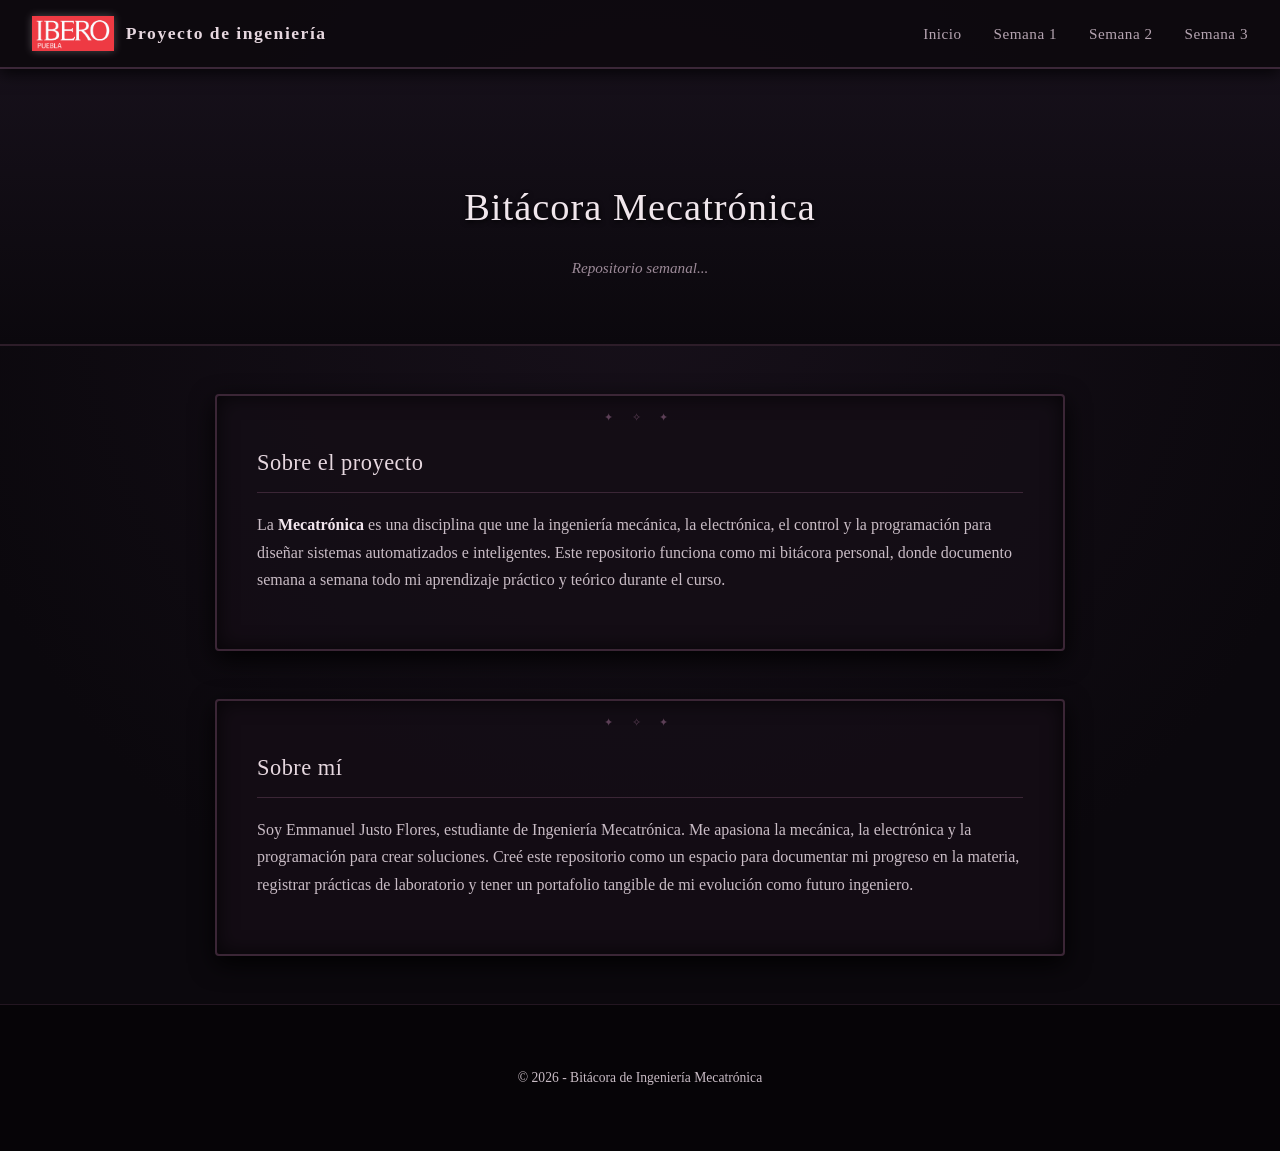
==== index.html @ 0d1df0a4 "Aplicando estilo gotico oscuro tipo grimorio" ====
<!DOCTYPE html>
<html lang="es">
<head>
    <meta charset="UTF-8">
    <meta name="viewport" content="width=device-width, initial-scale=1.0">
    <title>Bitácora Mecatrónica</title>
    <style>
        /* --- Estilo Gótico / Grimorio Oscuro --- */
        body {
            background-color: #0b080d; /* Fondo negro-violeta muy oscuro */
            color: #d1c7d6; /* Tono pergamino envejecido claro */
            font-family: "Georgia", "Times New Roman", serif;
            margin: 0;
            padding: 0;
            line-height: 1.7;
            background-image: radial-gradient(circle at 50% 30%, #17101a 0%, #0b080d 80%);
            background-attachment: fixed;
        }

        /* --- Menú de Navegación Estilo Pergamino / Lateral --- */
        nav {
            background-color: rgba(14, 10, 15, 0.95);
            border-bottom: 2px solid #3b2738;
            display: flex;
            justify-content: space-between;
            align-items: center;
            padding: 1rem 2rem;
            position: sticky;
            top: 0;
            z-index: 1000;
            box-shadow: 0 4px 15px rgba(0, 0, 0, 0.8);
        }

        .logo {
            display: flex;
            align-items: center;
            color: #e6d7df;
            font-weight: bold;
            font-size: 1.1rem;
            letter-spacing: 1.5px;
            font-family: "Times New Roman", serif;
        }

        .logo img {
            height: 35px;
            margin-right: 12px;
            filter: drop-shadow(0 0 4px rgba(230, 215, 223, 0.3));
        }

        .nav-links {
            list-style: none;
            display: flex;
            gap: 2rem;
            margin: 0;
            padding: 0;
        }

        .nav-links a {
            color: #b5a4b1;
            text-decoration: none;
            font-size: 0.95rem;
            letter-spacing: 0.5px;
            transition: all 0.3s ease;
        }

        .nav-links a:hover {
            color: #f3e6ed;
            text-shadow: 0 0 8px rgba(243, 230, 237, 0.6);
        }

        /* --- Cabecera Principal --- */
        header {
            background: linear-gradient(180deg, #16101a 0%, #0b080d 100%);
            border-bottom: 2px solid #2d1d29;
            text-align: center;
            padding: 5rem 1rem 3rem 1rem;
        }

        header h1 {
            font-size: 2.4rem;
            color: #f0e6ec;
            margin-bottom: 0.5rem;
            font-weight: normal;
            letter-spacing: 1px;
            text-shadow: 0 2px 5px rgba(0,0,0,0.9);
        }

        header p {
            color: #9c8a98;
            font-style: italic;
            font-size: 0.95rem;
        }

        /* --- Contenedor Principal --- */
        main {
            max-width: 850px;
            margin: 3rem auto;
            padding: 0 1.5rem;
        }

        /* --- Secciones con Marcos Góticos Ornamentales --- */
        .seccion, .intro {
            background-color: rgba(20, 14, 22, 0.85);
            border: 2px solid #3b2636;
            border-radius: 4px;
            padding: 2.5rem;
            margin-bottom: 3rem;
            box-shadow: inset 0 0 20px rgba(0, 0, 0, 0.7), 0 8px 25px rgba(0, 0, 0, 0.9);
            position: relative;
        }

        /* Esquinas ornamentales sutiles simulando marcos antiguos */
        .seccion::before, .intro::before {
            content: "✦ ✧ ✦";
            position: absolute;
            top: 12px;
            left: 50%;
            transform: translateX(-50%);
            color: #5c3f56;
            font-size: 0.7rem;
            letter-spacing: 8px;
        }

        h2 {
            color: #e6d7df;
            border-bottom: 1px solid #3b2636;
            padding-bottom: 0.6rem;
            margin-top: 0.5rem;
            font-size: 1.4rem;
            font-weight: normal;
            letter-spacing: 0.5px;
        }

        p {
            color: #c9bcc5;
        }

        strong {
            color: #f2e6ee;
        }

        /* --- Pie de Página --- */
        footer {
            text-align: center;
            padding: 3rem;
            background-color: #060407;
            border-top: 1px solid #231621;
            color: #7d6e79;
            font-size: 0.85rem;
        }
    </style>
</head>
<body>
    <!-- Menú de navegación principal -->
    <nav>
        <div class="logo">
            <img src="imagenes/Logopuebla.png" alt="Logo Puebla">
            Proyecto de ingeniería
        </div>
        <ul class="nav-links">
            <li><a href="index.html">Inicio</a></li>
            <li><a href="semana1.html">Semana 1</a></li>
            <li><a href="semana2.html">Semana 2</a></li>
            <li><a href="semana3.html">Semana 3</a></li>
        </ul>
    </nav>

    <!-- Cabecera principal -->
    <header>
        <h1>Bitácora Mecatrónica</h1>
        <p>Repositorio semanal...</p>
    </header>

    <main>
        <!-- Sobre el proyecto -->
        <section class="seccion intro">
            <h2>Sobre el proyecto</h2>
            <p>La <strong>Mecatrónica</strong> es una disciplina que une la ingeniería mecánica, la electrónica, el control y la programación para diseñar sistemas automatizados e inteligentes. Este repositorio funciona como mi bitácora personal, donde documento semana a semana todo mi aprendizaje práctico y teórico durante el curso.</p>
        </section>

        <!-- Sobre mí -->
        <section class="seccion">
            <h2>Sobre mí</h2>
            <p>Soy Emmanuel Justo Flores, estudiante de Ingeniería Mecatrónica. Me apasiona la mecánica, la electrónica y la programación para crear soluciones. Creé este repositorio como un espacio para documentar mi progreso en la materia, registrar prácticas de laboratorio y tener un portafolio tangible de mi evolución como futuro ingeniero.</p>
        </section>
    </main>

    <footer>
        <p>&copy; 2026 - Bitácora de Ingeniería Mecatrónica</p>
    </footer>
</body>
</html>
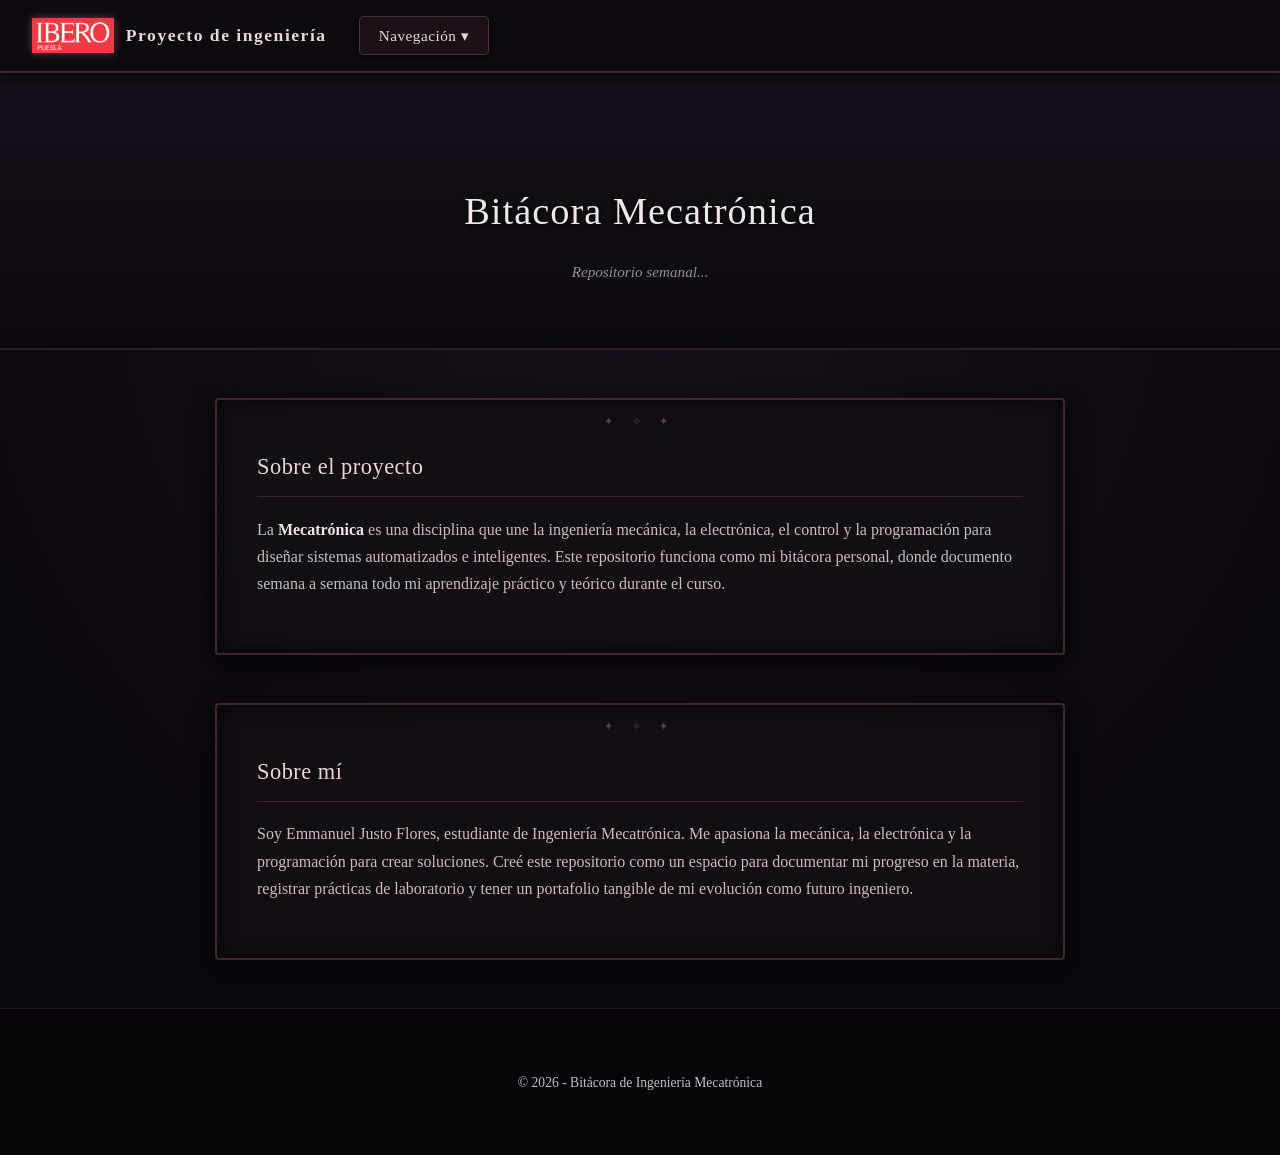
==== commit 84c99f3f: "Moviendo menu de navegacion a desplegable en la parte izquierda" ====
--- a/index.html
+++ b/index.html
@@ -17,18 +17,19 @@
             background-attachment: fixed;
         }
 
-        /* --- Menú de Navegación Estilo Pergamino / Lateral --- */
+        /* --- Menú de Navegación con Menú Desplegable a la Izquierda --- */
         nav {
             background-color: rgba(14, 10, 15, 0.95);
             border-bottom: 2px solid #3b2738;
             display: flex;
-            justify-content: space-between;
+            justify-content: flex-start;
             align-items: center;
             padding: 1rem 2rem;
             position: sticky;
             top: 0;
             z-index: 1000;
             box-shadow: 0 4px 15px rgba(0, 0, 0, 0.8);
+            gap: 2rem;
         }
 
         .logo {
@@ -47,25 +48,70 @@
             filter: drop-shadow(0 0 4px rgba(230, 215, 223, 0.3));
         }
 
-        .nav-links {
-            list-style: none;
-            display: flex;
-            gap: 2rem;
-            margin: 0;
-            padding: 0;
-        }
-
-        .nav-links a {
-            color: #b5a4b1;
-            text-decoration: none;
+        /* --- Estilo del Menú Desplegable (Dropdown) a la Izquierda --- */
+        .dropdown {
+            position: relative;
+            display: inline-block;
+        }
+
+        .dropbtn {
+            background-color: #1a1018;
+            color: #e6d7df;
+            padding: 0.6rem 1.2rem;
             font-size: 0.95rem;
+            font-family: "Georgia", "Times New Roman", serif;
+            border: 1px solid #4a2f43;
+            border-radius: 4px;
+            cursor: pointer;
             letter-spacing: 0.5px;
             transition: all 0.3s ease;
-        }
-
-        .nav-links a:hover {
+            box-shadow: 0 2px 5px rgba(0,0,0,0.5);
+        }
+
+        .dropbtn:hover {
+            background-color: #2a1826;
             color: #f3e6ed;
-            text-shadow: 0 0 8px rgba(243, 230, 237, 0.6);
+            border-color: #6b4461;
+            box-shadow: 0 0 8px rgba(107, 68, 97, 0.6);
+        }
+
+        .dropdown-content {
+            display: none;
+            position: absolute;
+            left: 0;
+            top: 100%;
+            background-color: #140e16;
+            min-width: 160px;
+            box-shadow: 0 8px 20px rgba(0, 0, 0, 0.9);
+            border: 1px solid #3b2636;
+            border-radius: 4px;
+            z-index: 1;
+            margin-top: 5px;
+        }
+
+        .dropdown-content a {
+            color: #b5a4b1;
+            padding: 10px 16px;
+            text-decoration: none;
+            display: block;
+            font-size: 0.9rem;
+            transition: all 0.2s ease;
+            border-bottom: 1px dashed #221420;
+        }
+
+        .dropdown-content a:last-child {
+            border-bottom: none;
+        }
+
+        .dropdown-content a:hover {
+            background-color: #241421;
+            color: #f3e6ed;
+            padding-left: 20px; /* Pequeño efecto visual al pasar el cursor */
+        }
+
+        /* Mostrar el menú desplegable al pasar el cursor (o se puede interactuar) */
+        .dropdown:hover .dropdown-content {
+            display: block;
         }
 
         /* --- Cabecera Principal --- */
@@ -109,7 +155,6 @@
             position: relative;
         }
 
-        /* Esquinas ornamentales sutiles simulando marcos antiguos */
         .seccion::before, .intro::before {
             content: "✦ ✧ ✦";
             position: absolute;
@@ -151,18 +196,23 @@
     </style>
 </head>
 <body>
-    <!-- Menú de navegación principal -->
+    <!-- Menú de navegación con el desplegable a la izquierda -->
     <nav>
         <div class="logo">
             <img src="imagenes/Logopuebla.png" alt="Logo Puebla">
             Proyecto de ingeniería
         </div>
-        <ul class="nav-links">
-            <li><a href="index.html">Inicio</a></li>
-            <li><a href="semana1.html">Semana 1</a></li>
-            <li><a href="semana2.html">Semana 2</a></li>
-            <li><a href="semana3.html">Semana 3</a></li>
-        </ul>
+
+        <!-- Menú Desplegable ubicado del lado izquierdo -->
+        <div class="dropdown">
+            <button class="dropbtn">Navegación ▾</button>
+            <div class="dropdown-content">
+                <a href="index.html">Inicio</a>
+                <a href="semana1.html">Semana 1</a>
+                <a href="semana2.html">Semana 2</a>
+                <a href="semana3.html">Semana 3</a>
+            </div>
+        </div>
     </nav>
 
     <!-- Cabecera principal -->
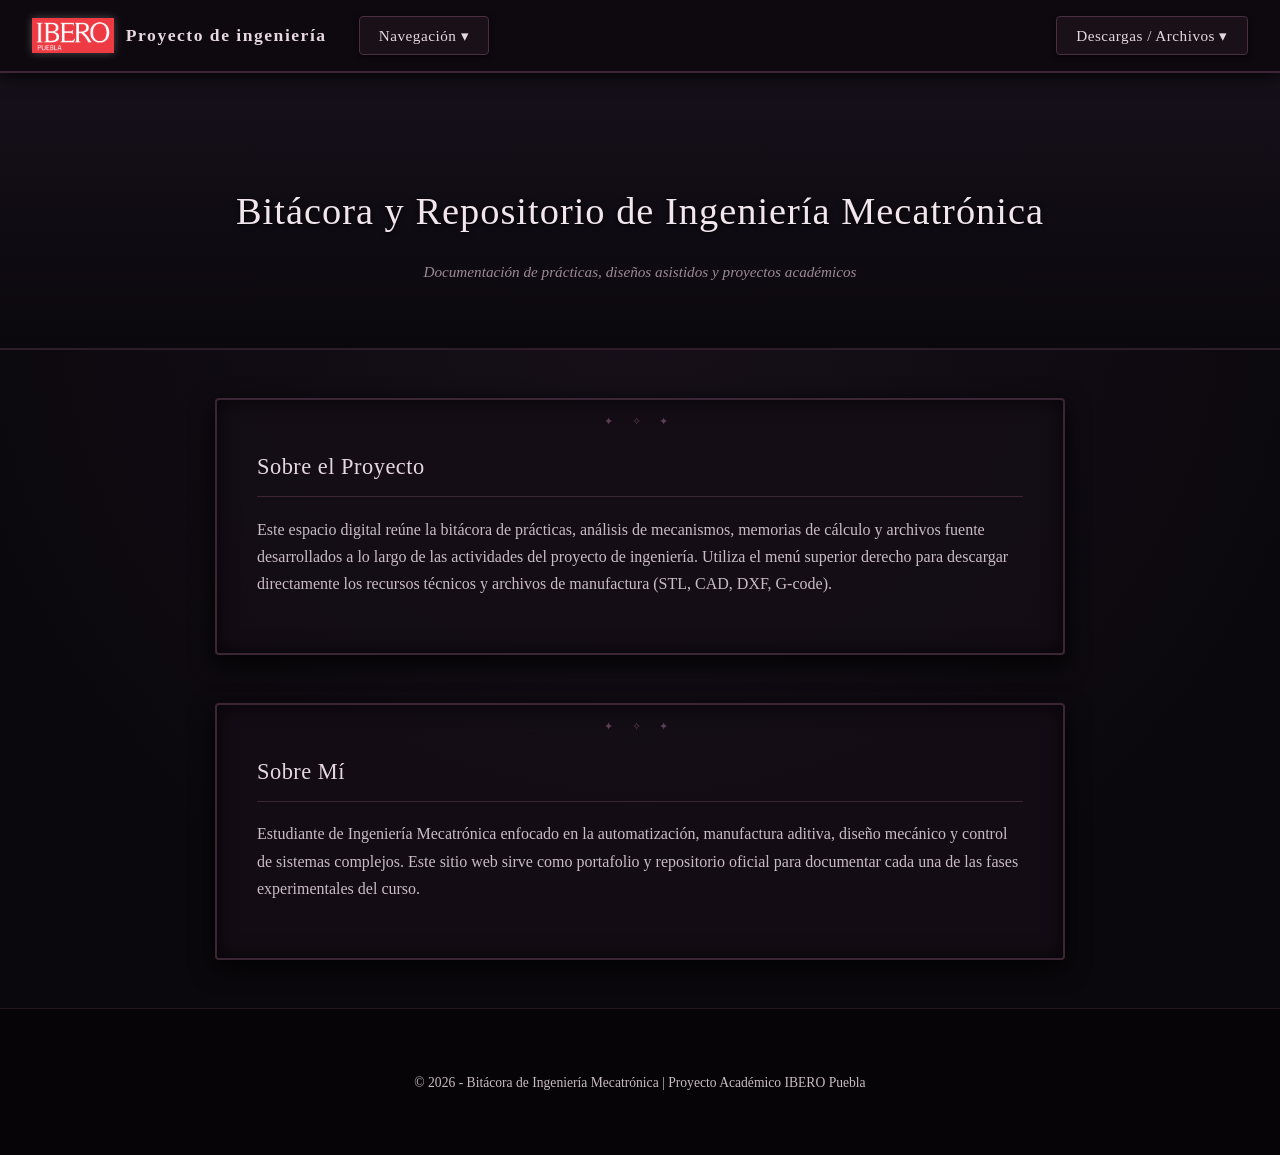
==== commit 981c9d5c: "descargas" ====
--- a/index.html
+++ b/index.html
@@ -3,32 +3,38 @@
 <head>
     <meta charset="UTF-8">
     <meta name="viewport" content="width=device-width, initial-scale=1.0">
-    <title>Bitácora Mecatrónica</title>
+    <title>Inicio - Bitácora Mecatrónica</title>
     <style>
         /* --- Estilo Gótico / Grimorio Oscuro --- */
         body {
-            background-color: #0b080d; /* Fondo negro-violeta muy oscuro */
-            color: #d1c7d6; /* Tono pergamino envejecido claro */
+            background-color: #0b080d;
+            color: #d1c7d6;
             font-family: "Georgia", "Times New Roman", serif;
             margin: 0;
             padding: 0;
             line-height: 1.7;
             background-image: radial-gradient(circle at 50% 30%, #17101a 0%, #0b080d 80%);
             background-attachment: fixed;
-        }
-
-        /* --- Menú de Navegación con Menú Desplegable a la Izquierda --- */
+            scroll-behavior: smooth;
+        }
+
+        /* --- Menú de Navegación con Doble Menú Desplegable --- */
         nav {
             background-color: rgba(14, 10, 15, 0.95);
             border-bottom: 2px solid #3b2738;
             display: flex;
-            justify-content: flex-start;
+            justify-content: space-between;
             align-items: center;
             padding: 1rem 2rem;
             position: sticky;
             top: 0;
             z-index: 1000;
             box-shadow: 0 4px 15px rgba(0, 0, 0, 0.8);
+        }
+
+        .nav-left {
+            display: flex;
+            align-items: center;
             gap: 2rem;
         }
 
@@ -48,7 +54,12 @@
             filter: drop-shadow(0 0 4px rgba(230, 215, 223, 0.3));
         }
 
-        /* --- Estilo del Menú Desplegable (Dropdown) a la Izquierda --- */
+        .nav-right {
+            display: flex;
+            align-items: center;
+            gap: 1.5rem;
+        }
+
         .dropdown {
             position: relative;
             display: inline-block;
@@ -81,7 +92,7 @@
             left: 0;
             top: 100%;
             background-color: #140e16;
-            min-width: 160px;
+            min-width: 180px;
             box-shadow: 0 8px 20px rgba(0, 0, 0, 0.9);
             border: 1px solid #3b2636;
             border-radius: 4px;
@@ -106,10 +117,9 @@
         .dropdown-content a:hover {
             background-color: #241421;
             color: #f3e6ed;
-            padding-left: 20px; /* Pequeño efecto visual al pasar el cursor */
-        }
-
-        /* Mostrar el menú desplegable al pasar el cursor (o se puede interactuar) */
+            padding-left: 20px;
+        }
+
         .dropdown:hover .dropdown-content {
             display: block;
         }
@@ -145,7 +155,7 @@
         }
 
         /* --- Secciones con Marcos Góticos Ornamentales --- */
-        .seccion, .intro {
+        .seccion {
             background-color: rgba(20, 14, 22, 0.85);
             border: 2px solid #3b2636;
             border-radius: 4px;
@@ -155,7 +165,7 @@
             position: relative;
         }
 
-        .seccion::before, .intro::before {
+        .seccion::before {
             content: "✦ ✧ ✦";
             position: absolute;
             top: 12px;
@@ -184,6 +194,18 @@
             color: #f2e6ee;
         }
 
+        ul {
+            color: #c9bcc5;
+        }
+
+        a {
+            color: #d1a3c1;
+        }
+
+        a:hover {
+            color: #f3e6ed;
+        }
+
         /* --- Pie de Página --- */
         footer {
             text-align: center;
@@ -196,47 +218,59 @@
     </style>
 </head>
 <body>
-    <!-- Menú de navegación con el desplegable a la izquierda -->
+    <!-- Menú de navegación principal -->
     <nav>
-        <div class="logo">
-            <img src="imagenes/Logopuebla.png" alt="Logo Puebla">
-            Proyecto de ingeniería
+        <div class="nav-left">
+            <div class="logo">
+                <img src="imagenes/Logopuebla.png" alt="Logo Puebla">
+                Proyecto de ingeniería
+            </div>
+            <!-- Menú desplegable exclusivo del Inicio -->
+            <div class="dropdown">
+                <button class="dropbtn">Navegación ▾</button>
+                <div class="dropdown-content">
+                    <a href="index.html">Inicio</a>
+                </div>
+            </div>
         </div>
 
-        <!-- Menú Desplegable ubicado del lado izquierdo -->
-        <div class="dropdown">
-            <button class="dropbtn">Navegación ▾</button>
-            <div class="dropdown-content">
-                <a href="index.html">Inicio</a>
-                <a href="semana1.html">Semana 1</a>
-                <a href="semana2.html">Semana 2</a>
-                <a href="semana3.html">Semana 3</a>
+        <div class="nav-right">
+            <!-- Menú desplegable para descargas de archivos de ingeniería -->
+            <div class="dropdown">
+                <button class="dropbtn">Descargas / Archivos ▾</button>
+                <div class="dropdown-content">
+                    <a href="archivos/modelo.cad" download>Archivo CAD (.cad)</a>
+                    <a href="archivos/pieza.stl" download>Modelo 3D (.stl)</a>
+                    <a href="archivos/corte.dxf" download>Plano Vectorial (.dxf)</a>
+                    <a href="archivos/impresion.gcode" download>Código G-code (.gcode)</a>
+                    <a href="archivos/plano.pdf" download>Plano Técnico (.pdf)</a>
+                </div>
             </div>
         </div>
     </nav>
 
     <!-- Cabecera principal -->
     <header>
-        <h1>Bitácora Mecatrónica</h1>
-        <p>Repositorio semanal...</p>
+        <h1>Bitácora y Repositorio de Ingeniería Mecatrónica</h1>
+        <p>Documentación de prácticas, diseños asistidos y proyectos académicos</p>
     </header>
 
     <main>
-        <!-- Sobre el proyecto -->
-        <section class="seccion intro">
-            <h2>Sobre el proyecto</h2>
-            <p>La <strong>Mecatrónica</strong> es una disciplina que une la ingeniería mecánica, la electrónica, el control y la programación para diseñar sistemas automatizados e inteligentes. Este repositorio funciona como mi bitácora personal, donde documento semana a semana todo mi aprendizaje práctico y teórico durante el curso.</p>
+        <!-- Sección Sobre el Proyecto -->
+        <section class="seccion">
+            <h2>Sobre el Proyecto</h2>
+            <p>Este espacio digital reúne la bitácora de prácticas, análisis de mecanismos, memorias de cálculo y archivos fuente desarrollados a lo largo de las actividades del proyecto de ingeniería. Utiliza el menú superior derecho para descargar directamente los recursos técnicos y archivos de manufactura (STL, CAD, DXF, G-code).</p>
         </section>
 
-        <!-- Sobre mí -->
+        <!-- Sección Sobre Mí -->
         <section class="seccion">
-            <h2>Sobre mí</h2>
-            <p>Soy Emmanuel Justo Flores, estudiante de Ingeniería Mecatrónica. Me apasiona la mecánica, la electrónica y la programación para crear soluciones. Creé este repositorio como un espacio para documentar mi progreso en la materia, registrar prácticas de laboratorio y tener un portafolio tangible de mi evolución como futuro ingeniero.</p>
+            <h2>Sobre Mí</h2>
+            <p>Estudiante de Ingeniería Mecatrónica enfocado en la automatización, manufactura aditiva, diseño mecánico y control de sistemas complejos. Este sitio web sirve como portafolio y repositorio oficial para documentar cada una de las fases experimentales del curso.</p>
         </section>
     </main>
 
     <footer>
-        <p>&copy; 2026 - Bitácora de Ingeniería Mecatrónica</p>
+        <p>&copy; 2026 - Bitácora de Ingeniería Mecatrónica | Proyecto Académico IBERO Puebla</p>
     </footer>
 </body>
 </html>
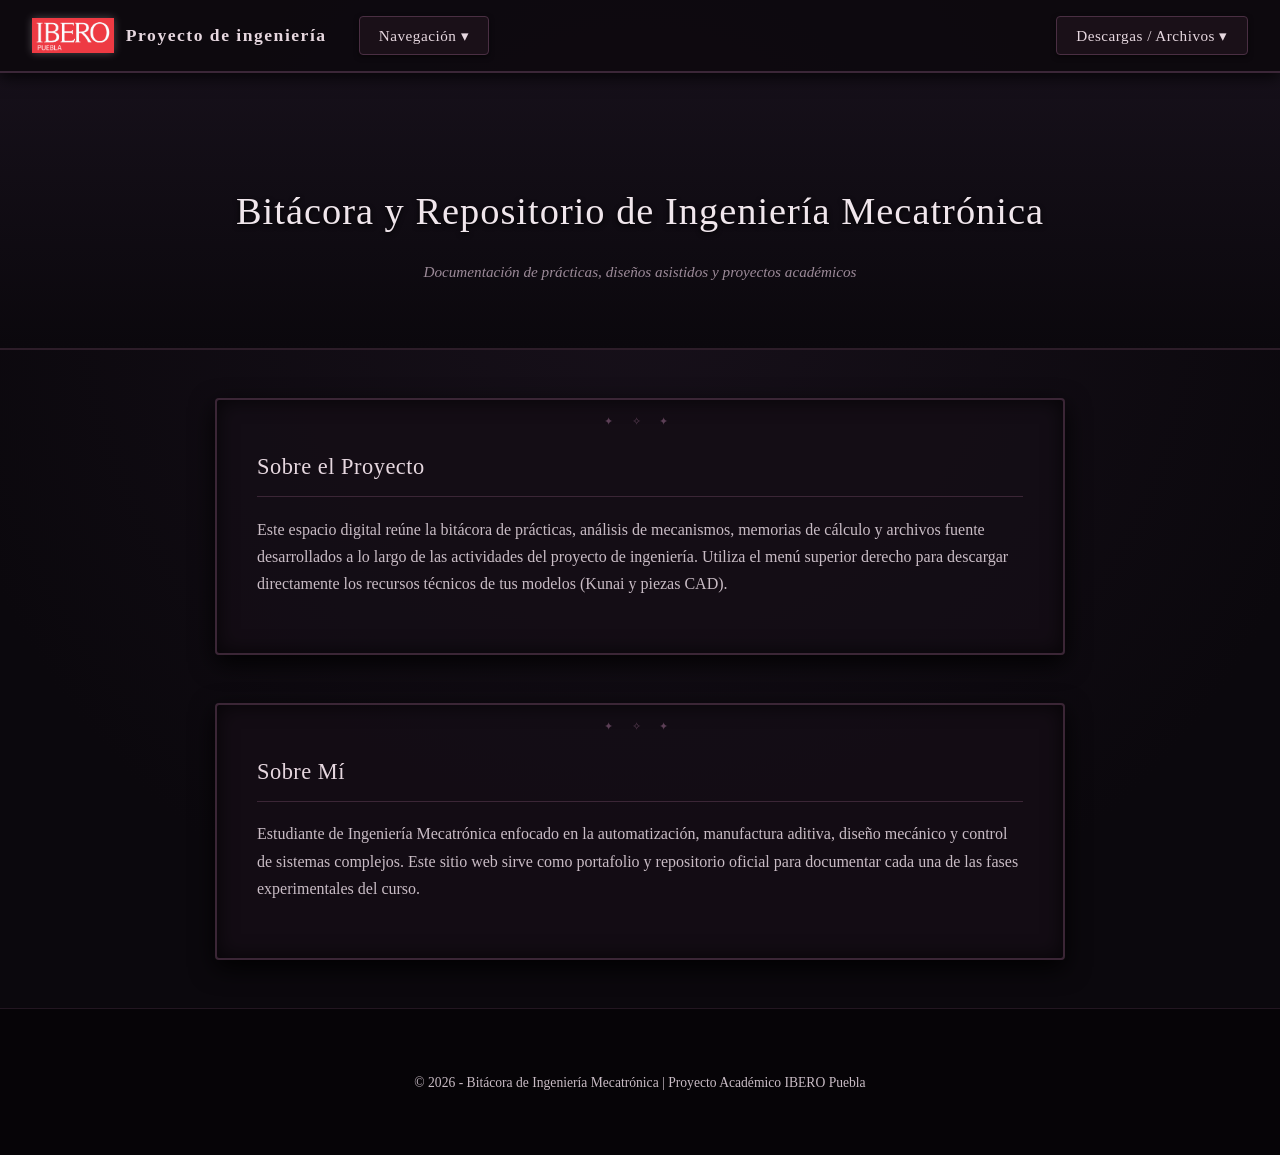
==== commit f4dcc5d3: "msa" ====
--- a/index.html
+++ b/index.html
@@ -18,7 +18,7 @@
             scroll-behavior: smooth;
         }
 
-        /* --- Menú de Navegación con Doble Menú Desplegable --- */
+        /* --- Menú de Navegación con Menús Desplegables --- */
         nav {
             background-color: rgba(14, 10, 15, 0.95);
             border-bottom: 2px solid #3b2738;
@@ -92,7 +92,7 @@
             left: 0;
             top: 100%;
             background-color: #140e16;
-            min-width: 180px;
+            min-width: 210px;
             box-shadow: 0 8px 20px rgba(0, 0, 0, 0.9);
             border: 1px solid #3b2636;
             border-radius: 4px;
@@ -192,10 +192,6 @@
 
         strong {
             color: #f2e6ee;
-        }
-
-        ul {
-            color: #c9bcc5;
         }
 
         a {
@@ -225,7 +221,7 @@
                 <img src="imagenes/Logopuebla.png" alt="Logo Puebla">
                 Proyecto de ingeniería
             </div>
-            <!-- Menú desplegable exclusivo del Inicio -->
+            <!-- Menú desplegable de Inicio -->
             <div class="dropdown">
                 <button class="dropbtn">Navegación ▾</button>
                 <div class="dropdown-content">
@@ -235,15 +231,15 @@
         </div>
 
         <div class="nav-right">
-            <!-- Menú desplegable para descargas de archivos de ingeniería -->
+            <!-- Menú desplegable con tus archivos reales de la carpeta Archivos -->
             <div class="dropdown">
                 <button class="dropbtn">Descargas / Archivos ▾</button>
                 <div class="dropdown-content">
-                    <a href="archivos/modelo.cad" download>Archivo CAD (.cad)</a>
-                    <a href="archivos/pieza.stl" download>Modelo 3D (.stl)</a>
-                    <a href="archivos/corte.dxf" download>Plano Vectorial (.dxf)</a>
-                    <a href="archivos/impresion.gcode" download>Código G-code (.gcode)</a>
-                    <a href="archivos/plano.pdf" download>Plano Técnico (.pdf)</a>
+                    <a href="Archivos/Kunai.stl" download>Kunai (.stl)</a>
+                    <a href="Archivos/Kunai.sldprt" download>Kunai (.sldprt)</a>
+                    <a href="Archivos/CAD1.sldprt" download>CAD 1 (.sldprt)</a>
+                    <a href="Archivos/CAD2.sldprt" download>CAD 2 (.sldprt)</a>
+                    <a href="Archivos/CAD3.sldprt" download>CAD 3 (.sldprt)</a>
                 </div>
             </div>
         </div>
@@ -259,7 +255,7 @@
         <!-- Sección Sobre el Proyecto -->
         <section class="seccion">
             <h2>Sobre el Proyecto</h2>
-            <p>Este espacio digital reúne la bitácora de prácticas, análisis de mecanismos, memorias de cálculo y archivos fuente desarrollados a lo largo de las actividades del proyecto de ingeniería. Utiliza el menú superior derecho para descargar directamente los recursos técnicos y archivos de manufactura (STL, CAD, DXF, G-code).</p>
+            <p>Este espacio digital reúne la bitácora de prácticas, análisis de mecanismos, memorias de cálculo y archivos fuente desarrollados a lo largo de las actividades del proyecto de ingeniería. Utiliza el menú superior derecho para descargar directamente los recursos técnicos de tus modelos (Kunai y piezas CAD).</p>
         </section>
 
         <!-- Sección Sobre Mí -->
